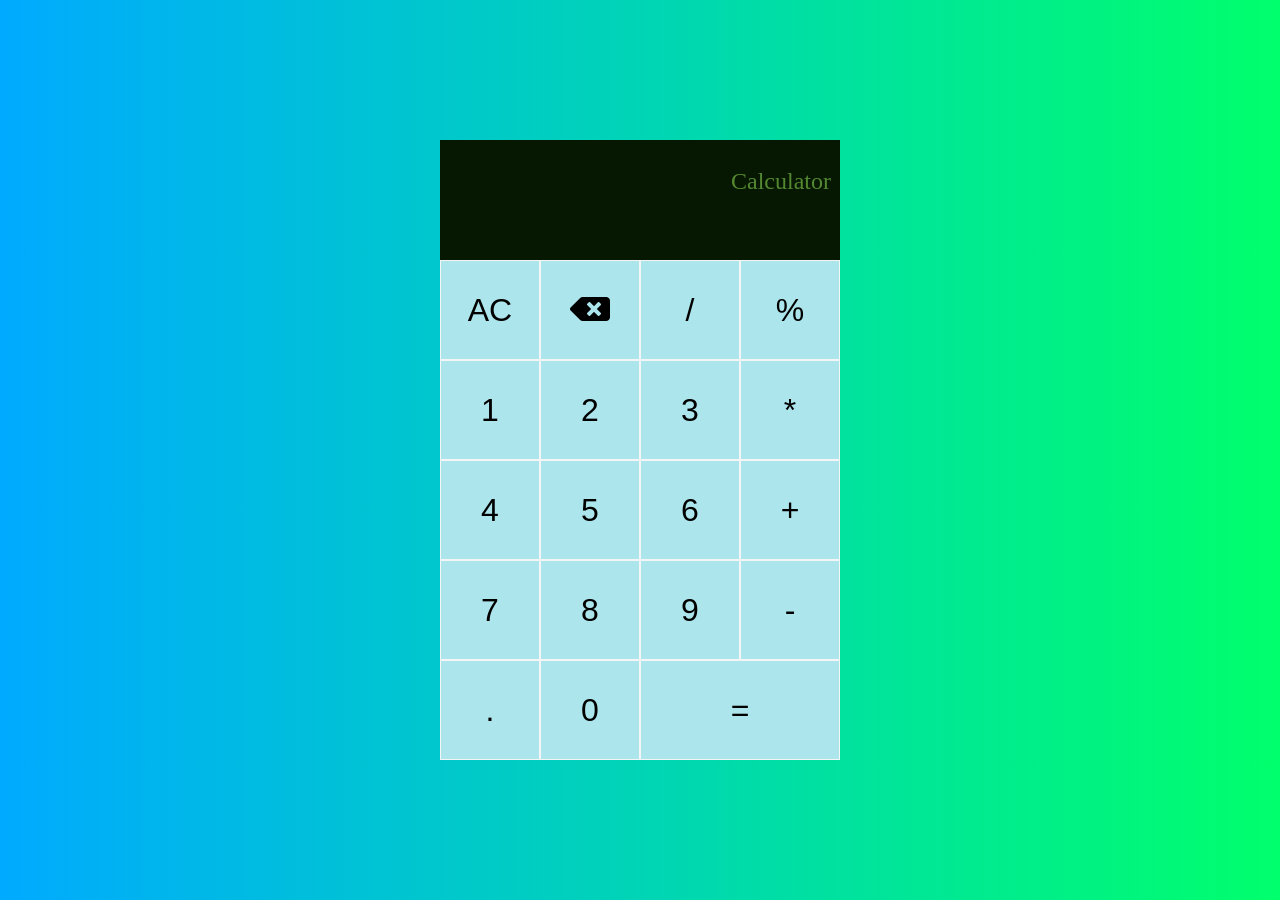
==== calci.html @ a47c8384 "first commit" ====
<!DOCTYPE html>
 <html lang="en">
 <head>
     <meta charset="UTF-8">
     <meta http-equiv="X-UA-Compatible" content="IE=edge">
     <meta name="viewport" content="width=device-width, initial-scale=1.0">
     <link rel="stylesheet" href="https://cdnjs.cloudflare.com/ajax/libs/font-awesome/5.15.3/css/all.min.css" integrity="sha512-iBBXm8fW90+nuLcSKlbmrPcLa0OT92xO1BIsZ+ywDWZCvqsWgccV3gFoRBv0z+8dLJgyAHIhR35VZc2oM/gI1w==" crossorigin="anonymous" referrerpolicy="no-referrer" />
     <title>calci</title>
     <link rel="stylesheet" href="calci.css">
      
 </head>
 <body>
     <div class="calsigrid">
          
         <div class="output">  
          <div   class="prevop" >Calculator</div>
           <div   class="currentop" id="screen">  </div> </div> 
          
            

             
         <button  onclick="allclear()" class="ac">AC</button>
         <button onclick="del()" class="data-del" ><i class="fas fa-backspace"></i></button>  <!--font awesome-->
         <button onclick="op('/')" class="data-op" >/</button>
         <button onclick="op('%')" class="data-op" >%</button>
         <button onclick="number('1')" class="datan1" >1</button>
         <button onclick="number('2')"  class="datan2">2</button>
         <button onclick="number('3')" class="datan3">3</button>
         <button onclick="op('*')" class="data-op" >*</button>
         <button onclick="number('4')" class="datan4">4</button>
         <button onclick="number('5')" class="datan5">5</button>
         <button onclick="number('6')" class="datan6">6</button>
         <button onclick="op('+')" class="data-op" >+</button>
         <button  onclick="number('7')" class="datan7" >7</button> 
         <button onclick="number('8')" class="datan8">8</button>
         <button onclick="number('9')" class="datan9">9</button>
         <button onclick="op('-')" class="data-op">-</button>
         <button onclick="op('.')" class="datan">.</button>
         <button onclick="number('0')" class="datan0">0</button>
         <button onclick="ans()"  class="span-two">=</button>    
         
          
     </div>
      
     <script src="calciu.js"></script>
 </body>
 </html>
---- calci.css ----
body{
    padding: 0;
    margin: 0;
    background: linear-gradient(to right, #00AAFF, #00FF6C);
}
.calsigrid  {
    display: grid;
    justify-content: center;
    align-content: center;
     
    min-height: 100vh;
    grid-template-columns: repeat(4,100px);
    grid-template-rows: minmax(120px,auto) repeat(5,100px);
}

.calsigrid   > button{
    cursor: pointer;
    font-size: 2rem;
    border: 1px solid whitesmoke;
    background-color: rgb(173, 229, 236);
}

.calsigrid  > button:hover{
    background-color: rgb(125, 230, 148);
}

.span-two{
    grid-column: span 2;
}

.output  {
    grid-column: 1/-1;
    background-color: rgb(6, 24, 1);
    display: flex;
    align-items: flex-end;
    justify-content: space-around;
    flex-direction: column;
    padding: 9px;
    word-wrap: break-word;

    word-break: break-all;
}

.output .prevop {
    color: rgb(84, 136, 49);
    font-size: 1.5rem;
}

.output .currentop {
    color: rgb(197, 240, 170);
    font-size: 2.5rem;
     
}
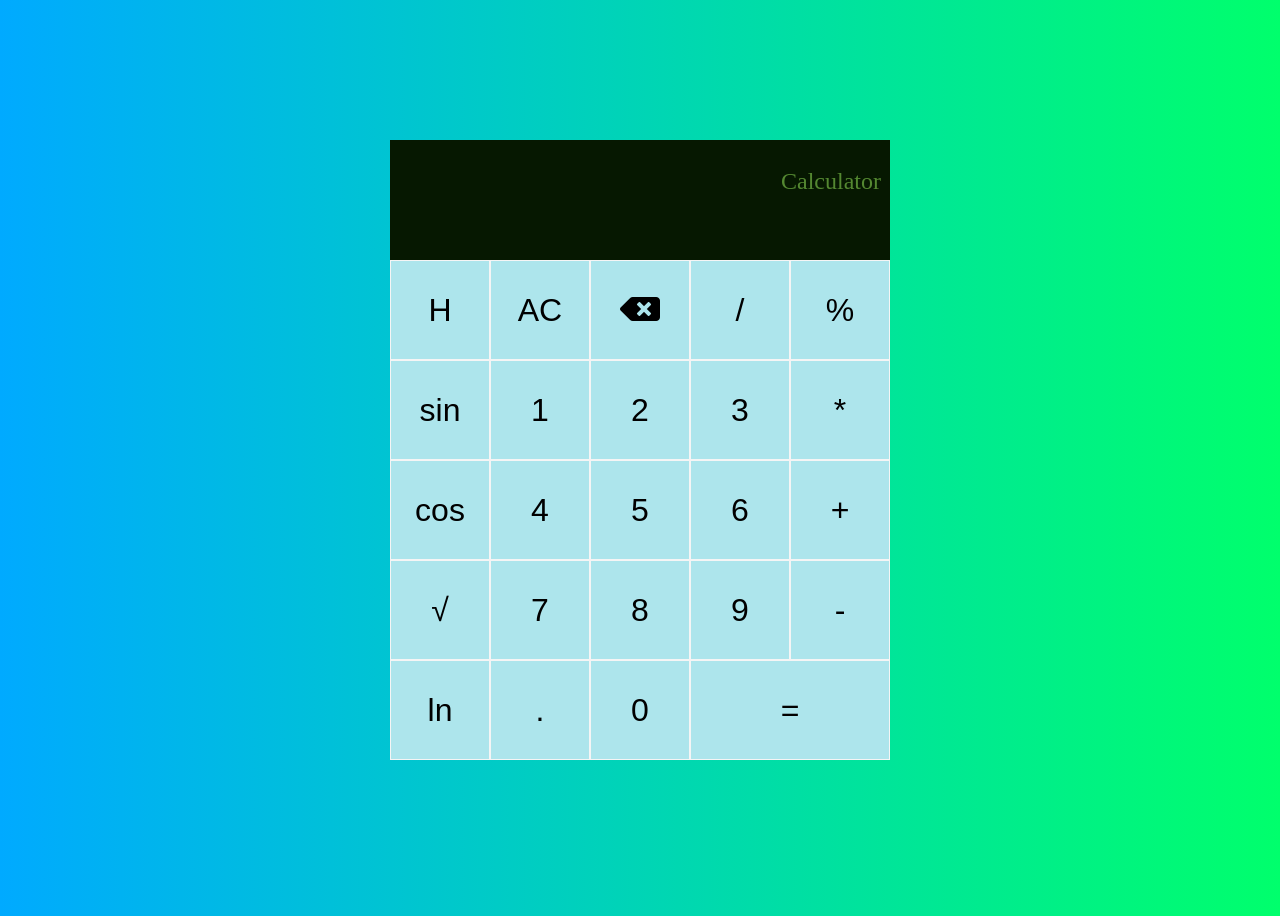
==== commit ce23b441: "added history feature" ====
--- a/calci.html
+++ b/calci.html
@@ -1,47 +1,69 @@
- <!DOCTYPE html>
- <html lang="en">
- <head>
-     <meta charset="UTF-8">
-     <meta http-equiv="X-UA-Compatible" content="IE=edge">
-     <meta name="viewport" content="width=device-width, initial-scale=1.0">
-     <link rel="stylesheet" href="https://cdnjs.cloudflare.com/ajax/libs/font-awesome/5.15.3/css/all.min.css" integrity="sha512-iBBXm8fW90+nuLcSKlbmrPcLa0OT92xO1BIsZ+ywDWZCvqsWgccV3gFoRBv0z+8dLJgyAHIhR35VZc2oM/gI1w==" crossorigin="anonymous" referrerpolicy="no-referrer" />
-     <title>calci</title>
-     <link rel="stylesheet" href="calci.css">
-      
- </head>
- <body>
-     <div class="calsigrid">
-          
-         <div class="output">  
-          <div   class="prevop" >Calculator</div>
-           <div   class="currentop" id="screen">  </div> </div> 
-          
-            
+<!DOCTYPE html>
+<html lang="en">
 
-             
-         <button  onclick="allclear()" class="ac">AC</button>
-         <button onclick="del()" class="data-del" ><i class="fas fa-backspace"></i></button>  <!--font awesome-->
-         <button onclick="op('/')" class="data-op" >/</button>
-         <button onclick="op('%')" class="data-op" >%</button>
-         <button onclick="number('1')" class="datan1" >1</button>
-         <button onclick="number('2')"  class="datan2">2</button>
-         <button onclick="number('3')" class="datan3">3</button>
-         <button onclick="op('*')" class="data-op" >*</button>
-         <button onclick="number('4')" class="datan4">4</button>
-         <button onclick="number('5')" class="datan5">5</button>
-         <button onclick="number('6')" class="datan6">6</button>
-         <button onclick="op('+')" class="data-op" >+</button>
-         <button  onclick="number('7')" class="datan7" >7</button> 
-         <button onclick="number('8')" class="datan8">8</button>
-         <button onclick="number('9')" class="datan9">9</button>
-         <button onclick="op('-')" class="data-op">-</button>
-         <button onclick="op('.')" class="datan">.</button>
-         <button onclick="number('0')" class="datan0">0</button>
-         <button onclick="ans()"  class="span-two">=</button>    
-         
-          
-     </div>
-      
-     <script src="calciu.js"></script>
- </body>
- </html>+<head>
+    <meta charset="UTF-8">
+    <meta http-equiv="X-UA-Compatible" content="IE=edge">
+    <meta name="viewport" content="width=device-width, initial-scale=1.0">
+    <link rel="stylesheet" href="https://cdnjs.cloudflare.com/ajax/libs/font-awesome/5.15.3/css/all.min.css"
+        integrity="sha512-iBBXm8fW90+nuLcSKlbmrPcLa0OT92xO1BIsZ+ywDWZCvqsWgccV3gFoRBv0z+8dLJgyAHIhR35VZc2oM/gI1w=="
+        crossorigin="anonymous" referrerpolicy="no-referrer" />
+    <title>calci</title>
+    <link rel="stylesheet" href="calci.css">
+
+</head>
+
+<body>
+    <section>
+    <div class="calsigrid" id="calculator-grid">
+
+        <div class="output">
+            <div class="prevop">Calculator</div>
+            <div class="currentop" id="screen"> </div>
+        </div>
+
+        <!-- <div class="btn">    -->
+
+        <!-- <a href="#hist"> -->
+        <button onclick="historyOfCalculation()" class="his">H</button>
+        <!-- </a> -->
+
+        <button onclick="allclear()" class="ac">AC</button>
+        <button onclick="del()" class="data-del"><i class="fas fa-backspace"></i></button> <!--font awesome-->
+        <button onclick="op('/')" class="data-op">/</button>
+        <button onclick="op('%')" class="data-op">%</button>
+        <button onclick="sin()" class="data-op">sin</button>
+        <button onclick="number('1')" class="datan1">1</button>
+        <button onclick="number('2')" class="datan2">2</button>
+        <button onclick="number('3')" class="datan3">3</button>
+        <button onclick="op('*')" class="data-op">*</button>
+        <button onclick="cos()" class="data-op">cos</button>
+        <button onclick="number('4')" class="datan4">4</button>
+        <button onclick="number('5')" class="datan5">5</button>
+        <button onclick="number('6')" class="datan6">6</button>
+        <button onclick="op('+')" class="data-op">+</button>
+        <button onclick="sqrt()" class="data-op">√</button>
+        <button onclick="number('7')" class="datan7">7</button>
+        <button onclick="number('8')" class="datan8">8</button>
+        <button onclick="number('9')" class="datan9">9</button>
+        <button onclick="op('-')" class="data-op">-</button>
+        <button onclick="log()" class="data-op">ln</button>
+        <button onclick="op('.')" class="datan">.</button>
+        <button onclick="number('0')" class="datan0">0</button>
+        <button onclick="ans()" class="span-two">=</button>
+        <!-- </div> -->
+
+    </div>
+</section>
+
+    <section>
+        <div id="hist">
+            <ul id="historyList">
+
+            </ul>
+        </div>
+    </section>
+    <script src="calciu.js"></script>
+</body>
+
+</html>
--- a/calci.css
+++ b/calci.css
@@ -9,7 +9,7 @@
     align-content: center;
      
     min-height: 100vh;
-    grid-template-columns: repeat(4,100px);
+    grid-template-columns: repeat(5,100px);
     grid-template-rows: minmax(120px,auto) repeat(5,100px);
 }
 
